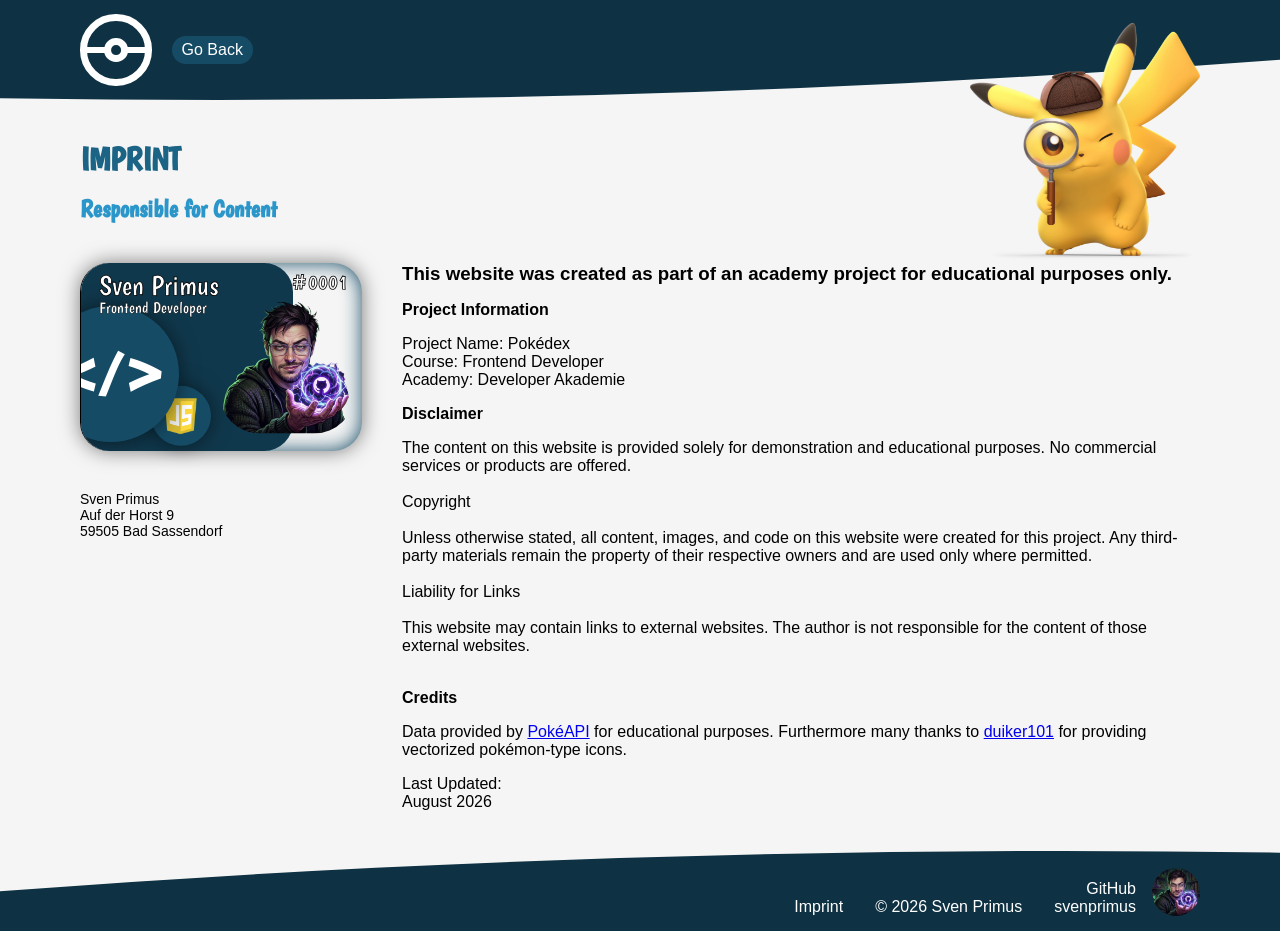
==== imprint.html @ 56b8d6ed "added imprint" ====
<!doctype html>
<html lang="en">
    <head>
        <meta charset="UTF-8" />
        <meta name="viewport" content="width=device-width, initial-scale=1.0" />
        <link rel="icon" type="image/x-icon" href="./assets/icons/poke-ball.svg" />
        <title>Pokédex</title>
        <link rel="stylesheet" href="./styles/standard.css" />
        <link rel="stylesheet" href="./styles/fonts.css" />
        <link rel="stylesheet" href="./styles/variables.css" />
        <link rel="stylesheet" href="./styles/keyframes.css" />
        <link rel="stylesheet" href="./styles/pokemon-type-specific.css" />
        <link rel="stylesheet" href="./styles/card.css" />
        <link rel="stylesheet" href="./styles/dialog.css" />
        <link rel="stylesheet" href="./styles/spinner.css" />
        <link rel="stylesheet" href="./styles/shell.css" />
        <link rel="stylesheet" href="./styles/imprint.css" />
        <link rel="stylesheet" href="./style.css" />
    </head>
    <body class="body-imprint">
        <header class="header-main content-limit-1440p">
            <nav>
                <a href="./index.html#page-top" aria-label="go to top of page">
                    <div class="spinner-outside">
                        <div class="spinner-inside"></div>
                        <div class="line-inside-left"></div>
                        <div class="line-inside-right"></div>
                    </div>
                </a>
                <div class="search-field">
                    <a href="./index.html">Go Back</a>
                </div>
            </nav>
            <div class="header-wave"></div>
        </header>

        <main class="content-limit-1280p">
            <header class="imprint-headline">
                <h1>IMPRINT</h1>
                <h2>Responsible for Content</h2>
            </header>
            <section class="imprint-content">
                <div>
                    <article class="imprint-card-wrapper imprint-card-shadow">
                        <div>
                            <header class="imprint-card-header">
                                <div>
                                    <h2>Sven Primus</h2>
                                    <h3 class="profile-subtitle">Frontend Developer</h3>
                                </div>
                                <p>#0001</p>
                            </header>
                            <div class="pokemon-bg-wrapper pokemon-bg-small imprint-shadow-shell">
                                <section class="pokemon-bg-card pokemon-bg-small bg-card-shell">
                                    <div class="pokemon-bg-type bg-type-small bg-shell">
                                        <h2 class="imprint-type">&lt;/&gt</h2>
                                    </div>
                                    <img
                                        class="imprint-image"
                                        src="./assets/img/profile.png"
                                        alt="image of a the creator"
                                    />
                                </section>
                            </div>
                        </div>
                        <div class="card-small-subtype-wrapper">
                            <div class="imprint-bg-subtype bg-shell">
                                <img src="./assets/img/javascript-logo.png" alt="javascript symbol" />
                            </div>
                        </div>
                    </article>
                    <p class="imprint-direction">
                        Sven Primus<br />
                        Auf der Horst 9 <br />
                        59505 Bad Sassendorf
                    </p>
                </div>
                <div class="imprint-disclaimer">
                    <img
                        class="imprint-pokemon-logo"
                        src="./assets/img/detective-pikachu.png"
                        alt="detective-pikachu"
                    />
                    <h3>This website was created as part of an academy project for educational purposes only.</h3>
                    <h4>Project Information</h4>
                    <p>Project Name: Pokédex<br />Course: Frontend Developer<br />Academy: Developer Akademie</p>
                    <h4>Disclaimer</h4>
                    <p>
                        The content on this website is provided solely for demonstration and educational purposes. No
                        commercial services or products are offered.<br /><br />
                        Copyright<br /><br />

                        Unless otherwise stated, all content, images, and code on this website were created for this
                        project. Any third-party materials remain the property of their respective owners and are used
                        only where permitted.<br /><br />

                        Liability for Links<br /><br />

                        This website may contain links to external websites. The author is not responsible for the
                        content of those external websites.<br /><br />
                    </p>
                    <h4>Credits</h4>

                    <p>
                        Data provided by <a href="https://pokeapi.co/" target="_blank">PokéAPI</a> for educational
                        purposes. Furthermore many thanks to
                        <a href="https://github.com/duiker101/pokemon-type-svg-icons" target="_blank">duiker101</a> for
                        providing vectorized pokémon-type icons.
                    </p>
                    <p>
                        Last Updated:<br />
                        August 2026
                    </p>
                </div>
            </section>
        </main>

        <footer class="content-limit-1440p">
            <div class="footer-content">
                <a href="./imprint.html">Imprint</a>
                <p>© 2026 Sven Primus</p>
                <a href="https://github.com/svenprimus" target="_blank">
                    <p>GitHub<br />svenprimus</p>
                    <img src="./assets/img/impressum.jpg" alt="profil-picture of website developer" />
                </a>
            </div>
            <div class="footer-wave"></div>
        </footer>
    </body>
</html>
---- styles/standard.css ----
* {
    margin: 0;
    padding: 0;
    box-sizing: border-box;
    scroll-behavior: smooth;
    text-decoration: none;
}

button {
    cursor: pointer;
    display: flex;
    justify-content: center;
    align-items: center;
    background-color: #00000000;
    border: none;
    text-decoration: none;
}

button:active {
    filter: brightness(0.5);
}

html {
    font-size: 16px;
    font-family: Arial, Helvetica, sans-serif;
}

.d-none {
    display: none !important;
}

::-webkit-scrollbar {
    width: 5px;
}

::-webkit-scrollbar-thumb {
    background: lightslategray;
    border-radius: 10px;
}

::-webkit-scrollbar-thumb:hover {
    background: lightgray;
}
---- styles/fonts.css ----
/* boogaloo-regular - latin */
@font-face {
    font-display: swap; /* Check https://developer.mozilla.org/en-US/docs/Web/CSS/@font-face/font-display for other options. */
    font-family: 'Boogaloo';
    font-style: normal;
    font-weight: 400;
    src: url('../assets/fonts/boogaloo-v25-latin-regular.woff2') format('woff2'); /* Chrome 36+, Opera 23+, Firefox 39+, Safari 12+, iOS 10+ */
}
---- styles/variables.css ----
:root {
    --color-bg-shell: #0e3243;
    --color-bg-shell-accent: #154b65;
    --color-accent: #b76fc4;
    --color-font-shell: white;

    --height-header: 100px;
    --padding-block-content: 40px;

    --spinner-size: clamp(46px, calc((100svw - 400px) * 29 / 1000) + 46px, 75px);
    --spinner-line: clamp(4px, calc((100svw - 400px) * 4 / 1000) + 4px, 8px);
    --spinner-color: white;

    --pokemon-card-wrapper-width: clamp(150px, calc((100svw - 400px) * 150 / 1000) + 150px, 300px);
    --pokemon-card-wrapper-height: clamp(100px, calc((100svw - 400px) * 100 / 1000) + 100px, 200px);

    --pokemon-card-width: calc(0.75 * var(--pokemon-card-wrapper-width));
    --pokemon-card-height: var(--pokemon-card-wrapper-height);
    --pokemon-card-border-radius: clamp(20px, calc((100svw - 400px) * 10 / 1000) + 20px, 30px);
    --pokemon-card-pokemon-size: calc(0.8 * var(--pokemon-card-wrapper-height));
    --pokemon-card-type-size: var(--pokemon-card-pokemon-size);
    --pokemon-card-gap: 20px;
    --pokemon-card-name-size: clamp(16px, calc((100svw - 400px) * 12 / 800) + 16px, 28px);
    --pokemon-card-num-size: clamp(14px, calc((100svw - 400px) * 6 / 800) + 14px, 20px);

    --dialog-border-left: 1px solid black;
    --dialog-color-bg: white;
    --dialog-wrapper-width: min(80svw, 500px);
    --dialog-wrapper-height: min(40svw, 350px);
    --dialog-width: calc(0.75 * var(--dialog-wrapper-width));
    --dialog-height: var(--dialog-wrapper-height);
    --dialog-max-height: 90svh;
    --dialog-header-height: 30px;
    --dialog-pokemon-size: calc(1 * var(--dialog-wrapper-height));
    --dialog-pokemon-max-size: calc(0.8 * var(--dialog-wrapper-height));
    --dialog-type-size: calc(0.8 * var(--dialog-pokemon-size));
    --dialog-subtype-size: calc(0.3 * var(--dialog-pokemon-size));
    --dialog-like-wrapper-height: 38px;
    --dialog-like-size: clamp(24px, calc((100svw - 400px) * 14 / 800) + 24px, 38px);
    --dialog-name-size: clamp(16px, calc((100svw - 400px) * 16 / 800) + 16px, 32px);
    --dialog-num-size: clamp(14px, calc((100svw - 400px) * 10 / 800) + 14px, 24px);
    --dialog-label-size: clamp(16px, calc((100svw - 400px) * 8 / 600) + 16px, 24px);
    --dialog-evolution-height: 100px;
    --dialog-slider-height: 150px;
    --dialog-nav-height: 48px;
    --number-dialog-tabs: 3;

    --color-type-water: #4d90d6;
    --particle-water-color: #f1f1f180;
    --particle-water-base-size: 75px;

    --color-type-fire: #fe9c55;
    --particle-fire-color: #ffc857;
    --particle-fire-base-size: 10px;

    --color-type-poison: #ab6ac8;
    --particle-poison-color: white;
    --particle-poison-base-size: 20px;

    --color-type-ice: #74cec0;
    --particle-ice-color: rgba(255, 255, 255, 0.2);
    --particle-ice-base-size: 30px;

    --color-type-flying: #8fa8dd;
    --particle-flying-color: white;
    --particle-flying-base-size: 150px;

    --color-type-grass: #63bb5b;
    --particle-grass-color: #00000000;
    --particle-grass-base-size: 50px;

    --color-type-rock: #c7b78b;
    --particle-rock-color: #00000000;
    --particle-rock-base-size: 50px;

    --color-type-bug: #90c12c;
    --particle-bug-color: #00000000;
    --particle-bug-base-size: 50px;

    --color-type-dark: #5a5366;
    --particle-dark-color: white;
    --particle-dark-base-size: 5px;

    --color-type-fairy: #ec8fe6;
    --particle-fairy-color: white;
    --particle-fairy-base-size: 30px;

    --color-type-electric: #f3d23b;
    --particle-electric-color: white;
    --particle-electric-base-size: 5px;

    --color-type-ghost: #5269ac;
    --particle-ghost-color: white;
    --particle-ghost-base-size: 5px;

    --color-type-fighting: #ce4069;
    --particle-fighting-color: white;
    --particle-fighting-base-size: 5px;

    --color-type-psychic: #f97176;
    --particle-psychic-color: #f85ef2;
    --particle-psychic-base-size: 1px;

    --color-type-steel: #5a8ea1;
    --particle-steel-color: #5a8ea1;
    --particle-steel-base-size: clamp(2px, calc((100svw - 400px) * 3 / 800 + 2px), 5px);

    --color-type-dragon: #0a6dc4;
    --particle-dragon-color: #b9b679;
    --particle-dragon-base-size: 0px;

    --color-type-ground: #d97746;
    --particle-ground-color: gray;
    --particle-ground-base-size: 100px;

    --color-type-normal: #9099a1;
    --particle-normal-color: gray;
    --particle-normal-base-size: 10px;
}
---- styles/keyframes.css ----
@keyframes rise {
    0% {
        top: calc(var(--dialog-wrapper-height) + 100px);
        transform: translateX(0);
    }
    50% {
        transform: translateX(calc(0.4 * var(--dialog-wrapper-width)))
            translateY(calc(-0.66 * var(--dialog-wrapper-height)));
    }
    100% {
        top: -100px;
        transform: translateX(calc(0.5 * var(--dialog-wrapper-width)));
    }
}

@keyframes fall {
    0% {
        top: -100px;
        transform: translateX(0);
    }
    50% {
        transform: translateX(100px) translateY(calc(0.66 * var(--dialog-wrapper-height)));
    }
    100% {
        top: calc(var(--dialog-wrapper-height) + 100px);
        transform: translateX(-200px);
    }
}

@keyframes fall_linear {
    0% {
        top: -100px;
    }
    100% {
        top: calc(var(--dialog-wrapper-height) + 100px);
    }
}

@keyframes sideways {
    0% {
        left: -100px;
    }
    100% {
        left: calc(var(--dialog-wrapper-width) + 100px);
    }
}

@keyframes sideways_grass {
    0% {
        left: -100px;
    }
    100% {
        left: calc(var(--dialog-wrapper-width) + 100px);
        transform: rotateY(180deg);
    }
}

@keyframes rotate_steel {
    0% {
        transform: translateY(-50%) scale(1.2) rotate(0deg);
    }
    50% {
        transform: translateY(-50%) scale(1.2) rotate(-100deg);
    }
    100% {
        transform: translateY(-50%) scale(1.2) rotate(-360deg);
    }
}

@keyframes rotate_normal {
    0% {
        transform: translateY(-50%) rotate(0deg);
    }
    50% {
        transform: translateY(-50%) rotate(-100deg);
    }
    100% {
        transform: translateY(-50%) rotate(-360deg);
    }
}

@keyframes aura {
    0% {
        transform: translateY(-50%) scale(1.25);
    }
    25% {
        transform: translateY(-50%) scale(1.5);
    }
    50% {
        transform: translateY(-50%) scale(1.25);
    }
    75% {
        transform: translateY(-50%) scale(1.5);
    }
    100% {
        transform: translateY(-50%) scale(1.25);
    }
}

@keyframes flash {
    0% {
        opacity: 0;
    }

    20% {
        opacity: 0;
    }
    25% {
        opacity: 1;
    }
    30% {
        opacity: 0;
    }

    40% {
        opacity: 0;
    }
    41% {
        opacity: 1;
    }
    42% {
        opacity: 0;
    }

    100% {
        opacity: 0;
    }
}

@keyframes blink {
    0% {
        opacity: 0;
        transform: scaleY(0);
    }
    20% {
        opacity: 0;
        transform: scaleY(0);
    }
    25% {
        opacity: 0.5;
        transform: scaleY(1);
    }
    30% {
        opacity: 0;
        transform: scaleY(0);
    }

    40% {
        opacity: 0;
        transform: scaleY(0);
    }
    45% {
        opacity: 1;
        transform: scaleY(1);
    }
    50% {
        opacity: 0;
        transform: scaleY(0);
    }
    100% {
        opacity: 0;
        transform: scaleY(0);
    }
}

@keyframes evil_dragon {
    0% {
        background-image: url('../assets/effects/dragon-eye-evil.svg');
    }
    20% {
        background-image: url('../assets/effects/dragon-eye-evil.svg');
    }
    25% {
        background-image: url('../assets/effects/dragon-eye-red.svg');
    }
    30% {
        background-image: url('../assets/effects/dragon-eye-evil.svg');
    }

    40% {
        background-image: url('../assets/effects/dragon-eye-evil.svg');
    }
    45% {
        background-image: url('../assets/effects/dragon-eye-red.svg');
    }
    50% {
        background-image: url('../assets/effects/dragon-eye-evil.svg');
    }
    100% {
        background-image: url('../assets/effects/dragon-eye-evil.svg');
    }
}

@keyframes sparkling {
    0% {
        opacity: 0.75;
        transform: translateX(50px) translateY(20px);
    }
    20% {
        opacity: 0.75;
        box-shadow: 0 0 15px 0 white;
    }
    25% {
        opacity: 1;
        box-shadow: 0 0 15px 5px white;
    }
    30% {
        opacity: 0.75;
        box-shadow: 0 0 15px 0 white;
    }
    42% {
        opacity: 0.75;
        box-shadow: 0 0 15px 0 white;
    }
    45% {
        opacity: 1;
        box-shadow: 0 0 15px 5px white;
    }
    48% {
        opacity: 0.75;
        box-shadow: 0 0 15px 0 white;
    }
    72% {
        opacity: 0.75;
        box-shadow: 0 0 15px 0 white;
    }
    75% {
        opacity: 1;
        box-shadow: 0 0 15px 5px white;
    }
    78% {
        opacity: 0.75;
        box-shadow: 0 0 15px 0 white;
    }
    100% {
        opacity: 0.75;
        transform: translateX(50px) translateY(20px);
    }
}

@keyframes sparkling_fairy {
    0% {
        opacity: 0.75;
        transform: translateX(10%) scale(0.5);
    }
    20% {
        opacity: 0;
        transform: translateX(20%) scale(1);
    }
    25% {
        opacity: 1;
    }
    30% {
        opacity: 0.75;
    }
    42% {
        opacity: 0.75;
    }
    45% {
        opacity: 1;
    }
    48% {
        opacity: 0.75;
    }
    72% {
        opacity: 0.75;
    }
    75% {
        opacity: 1;
    }
    78% {
        opacity: 0.75;
    }
    100% {
        opacity: 0.75;
    }
}

@keyframes border-spin-enabled {
    0% {
        border-image: linear-gradient(to bottom, var(--color-accent), #00000000) 1;
    }
    25% {
        border-image: linear-gradient(to left, var(--color-accent), #00000000) 1;
    }
    50% {
        border-image: linear-gradient(to top, var(--color-accent), #00000000) 1;
        box-shadow: inset 0 0 40px 0 var(--color-accent);
    }
    75% {
        border-image: linear-gradient(to right, var(--color-accent), #00000000) 1;
    }
    100% {
        border-image: linear-gradient(to bottom, var(--color-accent), #00000000) 1;
    }
}

@keyframes border-spin-finishing {
    0% {
        box-shadow: inset 0 0 0 0 var(--color-accent);
    }
    50% {
        border-image: linear-gradient(to top, var(--color-accent), #00000000) 1;
        box-shadow: inset 0 0 200px 0 var(--color-accent);
    }
    100% {
        box-shadow: inset 0 0 0 0 var(--color-accent);
        border-width: 0;
    }
}

@keyframes hopp {
    0% {
        transform: translateY(0);
    }
    10% {
        transform: translateY(-10px);
    }
    20% {
        transform: translateY(0);
    }
    100% {
        transform: translateY(0);
    }
}

@keyframes aura_psychic {
    0% {
        filter: drop-shadow(0 0 2px var(--particle-psychic-color));
    }
    25% {
        filter: drop-shadow(0 0 10px var(--particle-psychic-color));
    }
    50% {
        filter: drop-shadow(0 0 2px var(--particle-psychic-color));
    }
    75% {
        filter: drop-shadow(0 0 10px var(--particle-psychic-color));
    }
    100% {
        filter: drop-shadow(0 0 2px var(--particle-psychic-color));
    }
}

@keyframes aura_dragon {
    0% {
        filter: drop-shadow(0 0 2px var(--particle-dragon-color));
    }
    25% {
        filter: drop-shadow(0 0 10px var(--particle-dragon-color));
    }
    50% {
        filter: drop-shadow(0 0 2px var(--particle-dragon-color));
    }
    75% {
        filter: drop-shadow(0 0 10px var(--particle-dragon-color));
    }
    100% {
        filter: drop-shadow(0 0 2px var(--particle-dragon-color));
    }
}

@keyframes aura_fighting {
    0% {
        filter: drop-shadow(0 0 2px var(--particle-fighting-color));
    }
    25% {
        filter: drop-shadow(0 0 10px var(--particle-fighting-color));
    }
    50% {
        filter: drop-shadow(0 0 2px var(--particle-fighting-color));
    }
    75% {
        filter: drop-shadow(0 0 10px var(--particle-fighting-color));
    }
    100% {
        filter: drop-shadow(0 0 2px var(--particle-fighting-color));
    }
}

@keyframes shimmer {
    0% {
        mask-position: right;
    }
    100% {
        mask-position: left;
    }
}

@keyframes dropshimmer {
    0% {
    }
    65% {
        transform: scale(1.2) translateY(-5px);
        filter: brightness(1.1);
        mask-position: right;
    }
    70% {
        transform: scale(1) translateY(0);
        filter: brightness(1);
    }
    100% {
        mask-position: left;
    }
}

@keyframes pika-run {
    0% {
        left: calc(50% + 120px);
        opacity: 0;
    }
    25% {
        opacity: 1;
    }
    90% {
        opacity: 1;
    }
    100% {
        left: 100%;
        opacity: 0;
    }
}
---- styles/pokemon-type-specific.css ----
/* #region water */
.bg-water {
    background: var(--color-type-water);
}

.bg-card-water {
    background: color-mix(in srgb, var(--color-type-water) 75%, black);
}

.particle-water {
    width: var(--particle-water-base-size);
    height: var(--particle-water-base-size);
    background: var(--particle-water-color);
}

.particle-shadow-water {
    box-shadow: inset 0 0 10px white;
    border: 2px solid white;
}

.overlay-water {
    display: none;
}

.overlay-animation-water {
    animation: none;
}

.particle-animation-water {
    animation: rise 10s infinite ease-in;
}

.pokemon-bg-wrapper-shadow-water {
    box-shadow: inset 0 0 20px 0px var(--color-type-water);
}

.img-aura-water {
}
/* #endregion water */

/* #region fire */
.bg-fire {
    background: var(--color-type-fire);
}

.bg-card-fire {
    background: color-mix(in srgb, var(--color-type-fire) 75%, black);
}

.particle-fire {
    width: var(--particle-fire-base-size);
    height: var(--particle-fire-base-size);
    background: var(--particle-fire-color);
}

.particle-shadow-fire {
    box-shadow: 0 0 10px 5px #ffc857;
}

.overlay-fire {
    display: none;
}

.particle-animation-fire {
    animation: rise 10s infinite ease-in;
}

.overlay-animation-fire {
    animation: none;
}

.pokemon-bg-wrapper-shadow-fire {
    box-shadow: inset 0 0 20px 0px var(--color-type-fire);
}

.img-aura-fire {
}
/* #endregion fire */

/* #region poison */
.bg-poison {
    background: var(--color-type-poison);
}

.bg-card-poison {
    background: color-mix(in srgb, var(--color-type-poison) 75%, black);
}

.particle-poison {
    width: var(--particle-poison-base-size);
    height: var(--particle-poison-base-size);
    background: var(--particle-poison-color);
}

.particle-shadow-poison {
    box-shadow: inset 0 0 10px #ab6ac8;
    border: 2px solid #ab6ac8;
}

.overlay-poison {
    display: none;
}

.particle-animation-poison {
    animation: rise 10s infinite ease-in;
}

.overlay-animation-poison {
    animation: none;
}

.pokemon-bg-wrapper-shadow-poison {
    box-shadow: inset 0 0 20px 0px var(--color-type-poison);
}

.img-aura-poison {
}
/* #endregion poison */

/* #region ice */
.bg-ice {
    background: var(--color-type-ice);
}

.bg-card-ice {
    background: color-mix(in srgb, var(--color-type-ice) 75%, black);
}

.particle-ice {
    width: var(--particle-ice-base-size);
    height: var(--particle-ice-base-size);
    background: var(--particle-ice-color);
    background-image: url('../assets/icons/types/ice.svg');
    background-size: cover;
}

.particle-shadow-ice {
    box-shadow: 0 0 10px 10px var(--particle-ice-color);
}

.overlay-ice {
    display: none;
}

.particle-animation-ice {
    animation: fall 10s infinite ease-in;
}

.overlay-animation-ice {
    animation: none;
}

.pokemon-bg-wrapper-shadow-ice {
    box-shadow: inset 0 0 20px 0px var(--color-type-ice);
}

.img-aura-ice {
}
/* #endregion ice */

/* #region flying */
.bg-flying {
    background: var(--color-type-flying);
}

.bg-card-flying {
    background: color-mix(in srgb, var(--color-type-flying) 75%, black);
}

.particle-flying {
    width: var(--particle-flying-base-size);
    height: 4px;
    background: var(--particle-flying-color);
}

.particle-shadow-flying {
}

.overlay-flying {
    display: none;
}

.particle-animation-flying {
    animation: sideways 10s infinite ease-out;
}

.overlay-animation-flying {
    animation: none;
}

.pokemon-bg-wrapper-shadow-flying {
    box-shadow: inset 0 0 20px 0px var(--color-type-flying);
}

.img-aura-flying {
}
/* #endregion flying */

/* #region ground */
.bg-ground {
    background: var(--color-type-ground);
}

.bg-card-ground {
    background: color-mix(in srgb, var(--color-type-ground) 75%, black);
}

.particle-ground {
    height: var(--particle-ground-base-size);
    width: 4px;
    background: var(--particle-ground-color);
    opacity: 0.5;
}

.particle-shadow-ground {
}

.overlay-ground {
    display: none;
}

.particle-animation-ground {
    animation: fall_linear 10s infinite ease-in;
}

.overlay-animation-ground {
    animation: none;
}

.pokemon-bg-wrapper-shadow-ground {
    box-shadow: inset 0 0 20px 0px var(--color-type-ground);
}

.img-aura-ground {
}
/* #endregion ground */

/* #region grass */
.bg-grass {
    background: var(--color-type-grass);
}

.bg-card-grass {
    background: color-mix(in srgb, var(--color-type-grass) 75%, black);
}

.particle-grass {
    width: var(--particle-grass-base-size);
    height: var(--particle-grass-base-size);
    background: var(--particle-grass-color);
    background-image: url('../assets/icons/types/grass-filled.svg');
    background-size: contain;
    background-repeat: no-repeat;
    border-radius: 0% !important;
}

.particle-shadow-grass {
}

.overlay-grass {
    display: none;
}

.particle-animation-grass {
    animation: sideways_grass 10s infinite ease-out;
}

.overlay-animation-grass {
    animation: none;
}

.pokemon-bg-wrapper-shadow-grass {
    box-shadow: inset 0 0 20px 0px var(--color-type-grass);
}

.img-aura-grass {
}
/* #endregion grass */

/* #region rock */
.bg-rock {
    background: var(--color-type-rock);
}

.bg-card-rock {
    background: color-mix(in srgb, var(--color-type-rock) 75%, black);
}

.particle-rock {
    width: var(--particle-rock-base-size);
    height: var(--particle-rock-base-size);
    background: var(--particle-rock-color);
    background-image: url('../assets/icons/types/rock-filled.svg');
    background-size: contain;
    background-repeat: no-repeat;
    border-radius: 0% !important;
}

.particle-shadow-rock {
}

.overlay-rock {
    display: none;
}

.particle-animation-rock {
    animation: sideways 10s infinite ease-out;
}

.overlay-animation-rock {
    animation: none;
}

.pokemon-bg-wrapper-shadow-rock {
    box-shadow: inset 0 0 20px 0px var(--color-type-rock);
}

.img-aura-rock {
}
/* #endregion rock */

/* #region bug */
.bg-bug {
    background: var(--color-type-bug);
}

.bg-card-bug {
    background: color-mix(in srgb, var(--color-type-bug) 75%, black);
}

.particle-bug {
    width: var(--particle-bug-base-size);
    height: var(--particle-bug-base-size);
    background: var(--particle-bug-color);
    background-image: url('../assets/icons/types/bug-filled.svg');
    background-size: contain;
    background-repeat: no-repeat;
    border-radius: 0% !important;
    transform: rotate(90deg);
}

.particle-shadow-bug {
}

.overlay-bug {
    display: none;
}

.particle-animation-bug {
    animation: sideways 10s infinite ease-out;
}

.overlay-animation-bug {
    animation: none;
}

.pokemon-bg-wrapper-shadow-bug {
    box-shadow: inset 0 0 20px 0px var(--color-type-bug);
}

.img-aura-bug {
}
/* #endregion bug */

/* #region dark */
.bg-dark {
    background: var(--color-type-dark);
}

.bg-card-dark {
    background: color-mix(in srgb, var(--color-type-dark) 75%, black);
}

.particle-dark {
    width: var(--particle-dark-base-size);
    height: var(--particle-dark-base-size);
    background: var(--particle-dark-color);
}

.particle-shadow-dark {
    box-shadow: 0 0 15px 5px white;
}

.overlay-dark {
    display: none;
}

.particle-animation-dark {
    animation: sparkling 10s infinite ease-out;
}

.overlay-animation-dark {
    animation: none;
}

.pokemon-bg-wrapper-shadow-dark {
    box-shadow: inset 0 0 20px 0px var(--color-type-dark);
}

.img-aura-dark {
}
/* #endregion dark */

/* #region fairy */
.bg-fairy {
    background: var(--color-type-fairy);
}

.bg-card-fairy {
    background: color-mix(in srgb, var(--color-type-fairy) 75%, black);
}

.particle-fairy {
    width: var(--particle-fairy-base-size);
    height: var(--particle-fairy-base-size);
    background-image: url('../assets/icons/types/fairy.svg');
    background-size: contain;
    background-repeat: no-repeat;
    border-radius: 0% !important;
}

.particle-shadow-fairy {
}

.overlay-fairy {
    display: none;
}

.particle-animation-fairy {
    animation: sparkling_fairy 10s infinite ease-out;
}

.overlay-animation-fairy {
    animation: none;
}

.pokemon-bg-wrapper-shadow-fairy {
    box-shadow: inset 0 0 20px 0px var(--color-type-fairy);
}

.img-aura-fairy {
}
/* #endregion fairy */

/* #region electric */
.bg-electric {
    background: var(--color-type-electric);
}

.bg-card-electric {
    background: color-mix(in srgb, var(--color-type-electric) 75%, black);
}

.particle-electric {
    display: none;
}

.particle-shadow-electric {
    box-shadow: 0 0 15px 5px white;
}

.particle-animation-electric {
    animation: none;
}

.overlay-animation-electric {
    animation: flash 10s infinite ease-out;
}

.overlay-electric {
    position: absolute;
    background-image: url('../assets/effects/lightning.svg');
    background-size: cover;
}

.overlay-electric:nth-child(1) {
    left: 0;
    height: 80%;
    width: 50%;
    animation-duration: 8s;
}

.overlay-electric:nth-child(2) {
    left: 25%;
    height: 100%;
    width: 50%;
    animation-duration: 4s;
}

.overlay-electric:nth-child(3) {
    left: 80%;
    transform: rotateY(180deg);
    height: 90%;
    width: 50%;
    animation-duration: 5s;
}

.pokemon-bg-wrapper-shadow-electric {
    box-shadow: inset 0 0 20px 0px var(--color-type-electric);
}

.img-aura-electric {
}
/* #endregion electric */

/* #region ghost */
.bg-ghost {
    background: var(--color-type-ghost);
}

.bg-card-ghost {
    background: color-mix(in srgb, var(--color-type-ghost) 75%, black);
}

.particle-ghost {
    display: none;
}

.particle-shadow-ghost {
    box-shadow: 0 0 15px 5px white;
}

.particle-animation-ghost {
    animation: none;
}

.overlay-animation-ghost {
    animation: blink 10s infinite ease-out;
}

.overlay-ghost {
    position: absolute;
    background-image: url('../assets/effects/evil-eyes.svg');
    background-size: contain;
    background-repeat: no-repeat;
}

.overlay-ghost:nth-child(1) {
    left: 5%;
    top: 0;
    height: 30%;
    width: 30%;
    animation-duration: 8s;
}

.overlay-ghost:nth-child(2) {
    left: 35%;
    top: 70%;
    height: 30%;
    width: 30%;
    animation-duration: 4s;
}

.overlay-ghost:nth-child(3) {
    left: 50%;
    top: -5%;
    height: 30%;
    width: 30%;
    animation-duration: 5s;
}

.pokemon-bg-wrapper-shadow-ghost {
    box-shadow: inset 0 0 20px 0px var(--color-type-ghost);
}

.img-aura-ghost {
}
/* #endregion ghost */

/* #region fighting */
.bg-fighting {
    background: var(--color-type-fighting);
}

.bg-card-fighting {
    background: color-mix(in srgb, var(--color-type-fighting) 75%, black);
}

.particle-fighting {
    display: none;
}

.particle-shadow-fighting {
    box-shadow: 0 0 15px 5px white;
}

.particle-animation-fighting {
    animation: none;
}

.overlay-animation-fighting {
    animation: flash 10s infinite ease-out;
}

.overlay-fighting {
    position: absolute;
    background-image: url('../assets/icons/types/fighting.svg');
    background-size: contain;
    background-repeat: no-repeat;
}

.overlay-fighting:nth-child(1) {
    left: 5%;
    top: 0;
    height: 20%;
    width: 20%;
    animation-duration: 8s;
}

.overlay-fighting:nth-child(2) {
    left: 35%;
    top: 70%;
    height: 20%;
    width: 20%;
    animation-duration: 4s;
}

.overlay-fighting:nth-child(3) {
    left: 50%;
    top: -5%;
    height: 20%;
    width: 20%;
    animation-duration: 5s;
}

.pokemon-bg-wrapper-shadow-fighting {
    box-shadow: inset 0 0 20px 0px var(--color-type-fighting);
}

.img-aura-fighting {
    animation: aura_fighting 10s infinite ease-out;
}
/* #endregion fighting */

/* #region psychic */
.bg-psychic {
    background: var(--color-type-psychic);
}

.bg-card-psychic {
    background: color-mix(in srgb, var(--color-type-psychic) 75%, black);
}

.particle-psychic {
    display: none;
}

.particle-shadow-psychic {
    box-shadow: 0 0 15px 5px white;
}

.particle-animation-psychic {
    animation: none;
}

.overlay-animation-psychic {
    animation: aura 10s infinite ease-out;
}

.overlay-psychic {
    position: absolute;
    border: var(--particle-psychic-base-size) solid var(--particle-psychic-color);
    box-shadow: 0 0 30px 0 var(--particle-psychic-color);
    border-radius: 50%;
}

.overlay-psychic:nth-child(1) {
    height: var(--dialog-pokemon-max-size);
    width: var(--dialog-pokemon-max-size);
    right: -20%;
    top: 50%;
    transform: translateY(-50%) scale(1.25);
    animation-duration: 8s;
}

.overlay-psychic:nth-child(2),
.overlay-psychic:nth-child(3) {
    display: none;
}

.pokemon-bg-wrapper-shadow-psychic {
    box-shadow: inset 0 0 20px 0px var(--color-type-psychic);
}

.img-aura-psychic {
    animation: aura_psychic 10s infinite ease-out;
}
/* #endregion psychic */

/* #region steel */
.bg-steel {
    background: var(--color-type-steel);
}

.bg-card-steel {
    background: color-mix(in srgb, var(--color-type-steel) 75%, black);
}

.particle-steel {
    display: none;
}

.particle-shadow-steel {
    box-shadow: 0 0 15px 5px white;
}

.particle-animation-steel {
    animation: none;
}

.overlay-animation-steel {
    animation: rotate_steel 10s infinite ease-out;
}

.overlay-steel {
    position: absolute;
    border: var(--particle-steel-base-size) dashed var(--particle-steel-color);
    box-shadow: 0 0 30px 0 var(--particle-steel-color);
    border-radius: 50%;
}

.overlay-steel:nth-child(1) {
    height: var(--dialog-pokemon-max-size);
    width: var(--dialog-pokemon-max-size);
    right: -20%;
    top: 50%;
    transform: translateY(-50%) scale(1.25);
    animation-duration: 8s;
}

.overlay-steel:nth-child(2),
.overlay-steel:nth-child(3) {
    display: none;
}

.pokemon-bg-wrapper-shadow-steel {
    box-shadow: inset 0 0 20px 0px var(--color-type-steel);
}

.img-aura-steel {
}
/* #endregion steel */

/* #region dragon */
.bg-dragon {
    background: var(--color-type-dragon);
}

.bg-card-dragon {
    background: color-mix(in srgb, var(--color-type-dragon) 75%, black);
}

.particle-dragon {
    display: none;
}

.particle-shadow-dragon {
    box-shadow: 0 0 15px 5px white;
}

.particle-animation-dragon {
    animation: none;
}

.overlay-animation-dragon {
    animation: evil_dragon 10s infinite ease-out;
}

.overlay-dragon {
    position: absolute;

    border-radius: 50%;
}

.overlay-dragon:nth-child(1) {
    height: calc(var(--dialog-pokemon-max-size) - 0.3 * var(--dialog-pokemon-max-size));
    width: calc(var(--dialog-pokemon-max-size) - 0.3 * var(--dialog-pokemon-max-size));
    left: calc(-0.25 * var(--dialog-pokemon-max-size) + 0.15 * var(--dialog-pokemon-max-size));
    padding: calc(0.15 * var(--dialog-pokemon-max-size));
    top: 50%;
    transform: translateY(-50%);
    background-image: url('../assets/effects/dragon-eye-evil.svg');
    background-size: contain;
    background-repeat: no-repeat;
    animation-duration: 8s;
}

.overlay-dragon:nth-child(2) {
    border: var(--particle-dragon-base-size) solid var(--particle-dragon-color);
    box-shadow: 0 0 30px 0 var(--particle-dragon-color);
    border-radius: 50%;
    height: var(--dialog-pokemon-max-size);
    width: var(--dialog-pokemon-max-size);
    right: -20%;
    top: 50%;
    transform: translateY(-50%) scale(1.25);
    animation-duration: 8s;

    animation: aura 10s infinite ease-out;
}
.overlay-dragon:nth-child(3) {
    display: none;
}

.pokemon-bg-wrapper-shadow-dragon {
    box-shadow: inset 0 0 20px 0px var(--color-type-dragon);
}

.img-aura-dragon {
    animation: aura_dragon 10s infinite ease-out;
}
/* #endregion dragon */

/* #region normal */
.bg-normal {
    background: var(--color-type-normal);
}

.bg-card-normal {
    background: color-mix(in srgb, var(--color-type-normal) 75%, black);
}

.particle-normal {
    display: none;
}

.particle-shadow-normal {
    box-shadow: 0 0 15px 5px white;
}

.particle-animation-normal {
    animation: none;
}

.overlay-animation-normal {
    animation: rotate_normal 10s infinite ease-out;
}

.overlay-normal {
    position: absolute;

    border-radius: 50%;
}

.overlay-normal:nth-child(1) {
    height: calc(var(--dialog-pokemon-max-size) - 0.3 * var(--dialog-pokemon-max-size));
    width: calc(var(--dialog-pokemon-max-size) - 0.3 * var(--dialog-pokemon-max-size));
    left: calc(-0.25 * var(--dialog-pokemon-max-size) + 0.15 * var(--dialog-pokemon-max-size));
    padding: calc(0.15 * var(--dialog-pokemon-max-size));
    top: 50%;
    transform: translateY(-50%);
    background-image: url('../assets/icons/types/normal.svg');
    background-size: contain;
    background-repeat: no-repeat;
    border-left: var(--particle-normal-base-size) solid var(--particle-normal-color);
    box-shadow: 50px 0 40px var(--particle-normal-color);
    border-radius: 50%;
    animation-duration: 8s;
}

.overlay-normal:nth-child(2),
.overlay-normal:nth-child(3) {
    display: none;
}

.pokemon-bg-wrapper-shadow-normal {
    box-shadow: inset 0 0 20px 0px var(--color-type-normal);
}

.img-aura-normal {
}
/* #endregion normal */
---- styles/card.css ----
.small-card-wrapper {
    position: relative;
    width: var(--pokemon-card-wrapper-width);
    transition:
        transform 250ms ease,
        box-shadow 250ms ease,
        filter 250ms ease;
}

.small-card-wrapper:hover {
    box-shadow: 0 20px 25px rgba(0, 0, 0, 0.3);
    transform: scale(1.05) translateY(-5px);
    filter: brightness(1.1);
    z-index: 5;
}

.small-card-header {
    position: absolute;
    display: flex;
    width: 100%;
    align-items: center;
    justify-content: space-between;
    top: 0;
    z-index: 5;

    padding: calc(0.3 * var(--pokemon-card-border-radius)) calc(0.5 * var(--pokemon-card-border-radius)) 0
        var(--pokemon-card-border-radius);

    font-family: 'Boogaloo';
    color: white;
    -webkit-text-stroke: 0.8px black;

    h2,
    p {
        font-weight: normal;
        line-height: 100%;
    }

    h2 {
        font-size: var(--pokemon-card-name-size);
    }

    p {
        font-size: var(--pokemon-card-num-size);
    }
}

.pokemon-dialog-bg-type,
.pokemon-bg-type {
    position: absolute;
    height: var(--pokemon-card-type-size);
    width: var(--pokemon-card-type-size);
    left: calc(-0.25 * var(--pokemon-card-type-size));
    border-radius: 50%;
    padding: calc(0.15 * var(--pokemon-card-type-size));
    box-shadow: 0 0 20px 0 rgba(0, 0, 0, 0.5);
    background-size: cover;

    img {
        height: 100%;
        width: 100%;
    }
    z-index: 2;
}

.pokemon-dialog-bg-type {
    height: var(--dialog-type-size);
    width: var(--dialog-type-size);
    left: calc(-0.25 * var(--dialog-type-size));
    border-radius: 50%;
    padding: calc(0.15 * var(--dialog-type-size));
}

.bg-type-small {
    bottom: 5%;
    height: calc(0.9 * var(--pokemon-card-pokemon-size));
    width: calc(0.9 * var(--pokemon-card-pokemon-size));
}

.pokemon-dialog-bg-pokemon,
.pokemon-bg-pokemon {
    position: absolute;
    height: var(--pokemon-card-pokemon-size);
    width: var(--pokemon-card-pokemon-size);
    right: -20%;
    z-index: 3;
}

.pokemon-dialog-bg-pokemon {
    height: var(--dialog-pokemon-size);
    width: var(--dialog-pokemon-size);
    max-height: var(--dialog-pokemon-max-size);
    max-width: var(--dialog-pokemon-max-size);
}

.pokemon-dialog-bg-wrapper,
.pokemon-bg-wrapper {
    width: var(--pokemon-card-wrapper-width);
    min-width: var(--pokemon-card-wrapper-width);
    min-height: var(--pokemon-card-wrapper-height);
    overflow: hidden;
    border-top-left-radius: var(--pokemon-card-border-radius);
    border-top-right-radius: var(--pokemon-card-border-radius);
    border-left: var(--dialog-border-left);
}

.pokemon-dialog-bg-wrapper {
    width: var(--dialog-wrapper-width);
    height: var(--dialog-wrapper-height);
}

.pokemon-dialog-bg-card,
.pokemon-bg-card {
    width: var(--pokemon-card-width);
    height: var(--pokemon-card-height);
    position: relative;
    display: flex;
    align-items: center;
    justify-content: flex-end;
    border-top-left-radius: var(--pokemon-card-border-radius);
    border-top-right-radius: var(--pokemon-card-border-radius);
}

.pokemon-dialog-bg-card {
    width: var(--dialog-width);
    height: var(--dialog-height);
}

.pokemon-bg-small {
    border-bottom-left-radius: var(--pokemon-card-border-radius);
    border-bottom-right-radius: var(--pokemon-card-border-radius);
    bottom: 5%;
}

.card-small-subtype-wrapper {
    position: relative;
    height: 0;
    width: var(--pokemon-card-wrapper-width);

    .pokemon-bg-subtype {
        position: absolute;
        height: calc(0.4 * var(--pokemon-card-pokemon-size));
        width: calc(0.4 * var(--pokemon-card-pokemon-size));
        left: 25%;
        top: -5px;
        transform: translateY(-100%);
        border-radius: 50%;
        padding: calc(0.15 * 0.3 * var(--pokemon-card-pokemon-size));
        box-shadow: 0 0 20px 0 rgba(0, 0, 0, 0.5);
        background-size: cover;

        img {
            height: 100%;
            width: 100%;
        }
        z-index: 1;
    }
}
---- styles/dialog.css ----
dialog {
    display: none;
    justify-content: center;
    align-items: center;
    background: none;
    border: none;
    margin: auto;
}

.dialog-wrapper {
    max-height: var(--dialog-max-height);
}

.opened {
    display: flex;
}

.opened::backdrop {
    background-color: black;
    opacity: 0.75;
    transition: all 1s ease-in-out;
}

body:has(dialog[open]) {
    overflow: hidden;
}

.dialog-header {
    display: flex;
    justify-content: space-between;
    align-items: flex-end;

    width: 100%;
    height: var(--dialog-header-height);
    padding-right: var(--pokemon-card-border-radius);

    > div {
        display: flex;
        justify-content: space-between;
        align-items: flex-end;

        width: var(--dialog-width);
        padding-left: var(--pokemon-card-border-radius);

        font-family: 'Boogaloo';
        color: white;
        -webkit-text-stroke: 0.8px black;
        font-size: 0.8em;

        h1,
        p {
            font-weight: normal;
            line-height: 100%;
        }

        h2 {
            font-size: var(--dialog-name-size);
        }

        p {
            font-size: var(--dialog-num-size);
        }
    }

    .dialog-button-close {
        background-image: url(../assets/icons/close.svg);
        background-size: contain;
        background-repeat: no-repeat;
        background-position: center;
        width: 24px;
        height: 24px;
    }
}

/* #endregion pokemon-card */

/* #region particles */
.overlay-wrapper {
    position: relative;
    width: 100%;
    height: 100%;
    z-index: 4;
}

.particle-wrapper {
    position: absolute;
    width: 100%;
    height: 100%;
    z-index: 4;
    top: 0;
    left: 0;
}

.particle {
    position: absolute;
    border-radius: 50%;
}

.particle:nth-child(1) {
    scale: 0.35;
    left: 5%;
    top: 2%;
    animation-duration: 9s;
}

.particle:nth-child(2) {
    scale: 0.25;
    left: 30%;
    top: 7%;
    animation-duration: 5s;
}

.particle:nth-child(3) {
    scale: 0.5;
    left: 60%;
    top: 2%;
    animation-duration: 7s;
}

.particle:nth-child(4) {
    scale: 0.4;
    left: 85%;
    top: 4%;
    animation-duration: 8s;
}

.particle:nth-child(5) {
    scale: 0.7;
    left: 10%;
    top: 30%;
    animation-duration: 4s;
}

.particle:nth-child(6) {
    scale: 0.4;
    left: 35%;
    top: 35%;
    animation-duration: 7s;
}

.particle:nth-child(7) {
    scale: 0.6;
    left: 55%;
    top: 30%;
    animation-duration: 11s;
}

.particle:nth-child(8) {
    scale: 0.2;
    left: 80%;
    top: 35%;
    animation-duration: 6s;
}

.particle:nth-child(9) {
    scale: 0.45;
    left: 5%;
    top: 65%;
    animation-duration: 8s;
}

.particle:nth-child(10) {
    scale: 0.65;
    left: 30%;
    top: 60%;
    animation-duration: 12s;
}

.particle:nth-child(11) {
    scale: 0.25;
    left: 55%;
    top: 60%;
    animation-duration: 6s;
}

.particle:nth-child(12) {
    scale: 0.7;
    left: 80%;
    top: 62%;
    animation-duration: 13s;
}

.particle:nth-child(13) {
    scale: 0.8;
    left: 5%;
    top: 85%;
    animation-duration: 10s;
}

.particle:nth-child(14) {
    scale: 0.5;
    left: 35%;
    top: 90%;
    animation-duration: 4s;
}

.particle:nth-child(15) {
    scale: 0.7;
    left: 60%;
    top: 87%;
    animation-duration: 5s;
}

.particle:nth-child(16) {
    scale: 0.3;
    left: 85%;
    top: 90%;
    animation-duration: 9s;
}
/* #endregion particles */
/* #endregion bg-animated  */

.dialog-like-wrapper {
    position: relative;
    height: var(--dialog-like-wrapper-height);
    background: var(--dialog-color-bg);
    border-left: var(--dialog-border-left);

    .pokemon-dialog-bg-subtype,
    .pokemon-bg-subtype {
        position: absolute;
        height: calc(0.4 * var(--pokemon-card-pokemon-size));
        width: calc(0.4 * var(--pokemon-card-pokemon-size));
        left: 15%;
        top: 0;
        transform: translateY(-50%);
        border-radius: 50%;
        padding: calc(0.15 * 0.4 * var(--pokemon-card-pokemon-size));
        box-shadow: 0 0 20px 0 rgba(0, 0, 0, 0.5);
        background-size: cover;

        img {
            height: 100%;
            width: 100%;
        }
        z-index: 1;
    }

    .pokemon-dialog-bg-subtype {
        height: var(--dialog-subtype-size);
        width: var(--dialog-subtype-size);
        padding: calc(0.15 * 0.4 * var(--dialog-pokemon-size));
    }

    .button-like-wrapper {
        width: var(--dialog-width);
        height: 100%;
        display: flex;
        justify-content: flex-end;
        align-items: center;

        .button-like {
            margin-right: 5px;
            width: var(--dialog-like-size);
            height: var(--dialog-like-size);
            background-size: contain;
            background-repeat: no-repeat;
            background-position: 50%;
        }
    }

    .button-like-default {
        background-image: url('../assets/icons/favorite-default.svg');
    }

    .button-like-liked {
        background-image: url('../assets/icons/favorite-active.svg');
    }
}

/* #region content-slider */
.dialog-slider {
    position: relative;

    background-color: var(--dialog-color-bg);
    border-left: var(--dialog-border-left);

    width: var(--dialog-wrapper-width);
    height: var(--dialog-slider-height);

    display: flex;
    flex-direction: column;
    justify-content: space-evenly;
    align-items: flex-end;
    z-index: 0;

    overflow: hidden;
}

.dialog-radio-btn-wrapper input {
    z-index: 2;
    visibility: hidden;
    width: 0px;
}

.dialog-radio-btn-wrapper {
    width: calc(0.25 * var(--dialog-wrapper-width));
    label {
        font-family: 'Boogaloo';
        color: white;
        -webkit-text-stroke: 0.3px black;
        font-size: var(--dialog-label-size);
    }

    label:hover {
        font-weight: bold;
        cursor: pointer;
    }
}

.dialog-slider-wrapper {
    z-index: 1;
    top: 0;
    height: calc(100% * var(--number-dialog-tabs));
    width: var(--dialog-width);

    position: absolute;
    display: flex;
    flex-direction: column;
    align-self: flex-start;
    transition: all 0.5s ease-in-out;
}

.dialog-slider-element {
    width: 100%;
    height: calc(100% / var(--number-dialog-tabs));
    display: flex;
    align-items: center;

    img {
        object-fit: contain;
        max-width: 100%;
        max-height: 100%;
        min-height: 80%;
    }
}

.justify-center {
    justify-content: center;
}

.dialog-radio-btn-wrapper input:checked + label {
    font-weight: bold;
}

.dialog-radio-btn-wrapper:has(input[value='one']:checked) ~ .dialog-slider-wrapper {
    transform: translateY(0);
}

.dialog-radio-btn-wrapper:has(input[value='two']:checked) ~ .dialog-slider-wrapper {
    transform: translateY(calc(-100% / var(--number-dialog-tabs)));
}

.dialog-radio-btn-wrapper:has(input[value='three']:checked) ~ .dialog-slider-wrapper {
    transform: translateY(calc(-100% * 2 / var(--number-dialog-tabs)));
}

.dialog-table {
    border-collapse: collapse;
    font-family: Arial, sans-serif;
    font-size: 14px;
    width: 100%;
    th {
        font-weight: normal;
        color: gray;
        text-align: left;
        vertical-align: top;
    }

    th {
        width: 80px;
    }

    th,
    td {
        padding: 1px 10px;
    }

    .stats-td {
        width: 35px;
        text-align: right;
        padding: 0;
    }

    tr {
        width: 100%;
        display: flex;
        justify-content: flex-start;
    }

    .progress-td-wrapper {
        flex-grow: 1;
        display: flex;
        align-items: center;
        padding: 0 10% 0 5%;

        .progress-wrapper {
            width: 100%;
            height: 40%;
            border-radius: 1000px;
            background-image: linear-gradient(to right, var(--color-type-fire), var(--color-type-grass));

            display: flex;
            justify-content: flex-end;
            align-items: center;
        }

        .progress {
            width: 100%;
            height: 100%;
            border-radius: 1000px;
            background-color: whitesmoke;
            border-top-left-radius: 0;
            border-bottom-left-radius: 0;
        }
    }
}
/* #endregion content-slider */

.dialog-evolution-chain {
    background-color: var(--dialog-color-bg);
    border-left: var(--dialog-border-left);
    min-height: 64px;
    height: var(--dialog-evolution-height);
    width: 100%;
    max-width: var(--dialog-wrapper-width);
    display: flex;
    align-items: center;
    justify-content: space-evenly;
    padding-inline: 5px;
    overflow: auto;

    .evo-chain-img {
        max-height: calc(0.5 * var(--dialog-evolution-height));
        max-width: calc((var(--dialog-wrapper-width) - 80px) * 0.3);
        width: calc(0.5 * var(--dialog-evolution-height));
        padding: 3px;
    }

    .evo-arrow-img {
        height: 40px;
        width: 40px;
    }

    ul {
        height: 100%;

        list-style-type: none;
        overflow: auto;
        display: flex;
        align-items: center;
        flex-wrap: wrap;
        justify-content: center;

        li {
            max-height: calc(0.5 * var(--dialog-evolution-height));
            max-width: calc((var(--dialog-wrapper-width) - 80px) * 0.3);
        }
    }
}

.dialog-nav {
    background-color: var(--dialog-color-bg);
    border-left: var(--dialog-border-left);
    height: var(--dialog-nav-height);
    width: 100%;
    border-bottom-left-radius: var(--pokemon-card-border-radius);
    border-bottom-right-radius: var(--pokemon-card-border-radius);

    display: flex;
    align-items: center;
    justify-content: space-evenly;

    .dialog-button-return {
        background-image: url('../assets/icons/return.svg');
        transform: scaleX(-1);
    }

    .dialog-button-left {
        background-image: url('../assets/icons/arrow-right.svg');
        transform: scaleX(-1);
    }

    .dialog-button-right {
        background-image: url('../assets/icons/arrow-right.svg');
    }

    .load-next {
        background-image: url('../assets/icons/spinner-next.svg');
        animation: spin-double 0.5s linear infinite;
    }

    .load-previous {
        background-image: url('../assets/icons/spinner-next.svg');
        animation: spin-double-reverse 0.5s linear infinite;
    }

    .dialog-button-return,
    .dialog-button-left,
    .dialog-button-right {
        width: 28px;
        height: 28px;
        background-size: contain;
        transition: all 0.3s ease;
    }

    .dialog-button-return:not(:disabled):hover,
    .dialog-button-left:not(:disabled):hover,
    .dialog-button-right:not(:disabled):hover {
        background-color: rgba(0, 0, 0, 0.2);
        border-radius: 50%;
    }

    .dialog-button-return:disabled,
    .dialog-button-left:disabled,
    .dialog-button-right:disabled {
        opacity: 0.5;
        cursor: not-allowed;
    }

    .load-previous:disabled,
    .load-next:disabled {
        cursor: wait;
    }
}
---- styles/spinner.css ----
/* <div class="spinner-outside">
    <div class="spinner-inside"></div>
    <div class="line-inside-left"></div>
    <div class="line-inside-right"></div>
</div> */
.spinner-animation-enable {
    animation: spin 2s linear infinite;
}

.spinner-animation-disable {
    animation: spin-double 0.5s linear;
}

.spinner-up-scaled {
    transform: scale(2);
}

.spinner-outside,
.spinner-inside {
    background-color: #00000000;
    border: var(--spinner-line) solid var(--spinner-color);
    border-radius: 50%;
}

.spinner-outside {
    position: relative;
    width: var(--spinner-size);
    height: var(--spinner-size);
}

.spinner-inside {
    position: absolute;
    left: 50%;
    top: 50%;
    width: calc(var(--spinner-size) / 3);
    height: calc(var(--spinner-size) / 3);
    transform: translate(-50%, -50%);
}

.line-inside-left,
.line-inside-right {
    position: absolute;
    width: calc(var(--spinner-size) / 3);
    height: 0;
    border: calc(0.5 * var(--spinner-line)) solid var(--spinner-color);
    top: 50%;
}

.line-inside-left {
    left: 0;
    transform: translate(calc(-1 * var(--spinner-size) / 20), -50%);
}

.line-inside-right {
    right: 0;
    transform: translate(calc(var(--spinner-size) / 20), -50%);
}

@keyframes spin {
    0% {
        transform: rotate(0deg);
    }

    50% {
        transform: rotate(90deg);
    }

    100% {
        transform: rotate(180deg);
    }
}

@keyframes spin-double {
    0% {
        transform: rotate(360deg);
    }

    100% {
        transform: rotate(720deg);
    }
}

@keyframes spin-double-reverse {
    0% {
        transform: scaleX(-1) rotate(360deg);
    }

    100% {
        transform: scaleX(-1) rotate(720deg);
    }
}
---- styles/shell.css ----
.header-main {
    height: var(--height-header);
    width: 100%;
    position: fixed;
    display: flex;
    align-items: center;
    justify-content: center;
    z-index: 10;
    overflow: hidden;

    nav {
        width: 100%;
        height: 100%;
        position: relative;
        display: flex;
        align-items: center;
        gap: clamp(8px, calc((100svw - 400px) * 16 / 1000) + 8px, 20px);

        a {
            position: relative;
            display: flex;
            justify-content: center;
            color: var(--color-font-shell);
        }

        a:hover {
            color: var(--color-accent);
        }

        .search-field {
            display: flex;
            align-items: center;
            list-style-type: none;
            justify-content: space-around;
            flex-wrap: wrap;
            gap: 5px;
            width: fit-content;

            p {
                color: var(--color-accent);
                font-weight: bold;
                padding-right: 5px;
                font-size: 13.5px;
            }

            button {
                font-size: 13.5px;
                font-style: italic;
                color: var(--color-font-shell);
            }

            button:not(:disabled):hover {
                color: var(--color-accent);
            }

            button:disabled {
                cursor: not-allowed;
                filter: brightness(0.5);
            }

            .btn-reset {
                font-weight: bold;
            }

            input {
                max-width: 100px;
                border-radius: 1000px;
                border: none;
                padding-inline: 5px;
            }

            background-color: var(--color-bg-shell-accent);
            padding: 5px;
            padding-inline: 10px;
            border-radius: 1000px;
        }
    }

    .header-wave {
        background-color: var(--color-bg-shell);

        z-index: -1;
        position: absolute;
        bottom: 0;
        transform: translateX(-33svw);

        width: clamp(2000px, calc((100dvw - 400px) * 26000 / 1000 + 500dvw), 28000px);
        height: clamp(2000px, calc((100dvw - 400px) * 26000 / 1000 + 500dvw), 28000px);

        border-radius: 100%;
    }
}

main {
    flex-grow: 1;
    padding-bottom: var(--padding-block-content);
}

footer {
    position: relative;
    display: flex;
    flex-direction: column;
    align-items: flex-end;
    justify-content: center;
    overflow: hidden;

    .footer-content {
        display: flex;
        align-items: flex-end;
        justify-content: flex-end;
        z-index: 2;

        height: 80px;
        width: 100%;
        padding-block: 15px;
        gap: 32px;

        a {
            display: flex;
            align-items: flex-end;
            gap: 16px;
            color: var(--color-font-shell);

            img {
                width: 48px;
                height: 48px;
                border-radius: 100%;
            }
        }
        a:hover > img {
            box-shadow: 0 0 20px 0 var(--color-accent);
        }

        a:hover,
        a:hover > p {
            color: var(--color-accent);
        }

        p {
            color: var(--color-font-shell);
            text-align: right;
            display: inline-block;

            a {
                display: inline-block;
                font-style: italic;
            }
        }
    }

    .footer-wave {
        align-self: center;
        background-color: var(--color-bg-shell);

        z-index: 1;
        position: absolute;
        top: 0;
        transform: translateX(33svw);

        width: clamp(2000px, calc((100dvw - 400px) * 26000 / 1000 + 500dvw), 28000px);
        height: clamp(2000px, calc((100dvw - 400px) * 26000 / 1000 + 500dvw), 28000px);

        border-radius: 100%;
    }
}

.content-limit-1440p,
.content-limit-1280p {
    padding-inline: clamp(8px, calc((100vw - 400px) * 72 / 840 + 8px), 80px);
}

@media screen and (min-width: 1441px) {
    .content-limit-1440p {
        padding-inline: max(calc(50% - 720px), 80px);
    }
    .content-limit-1280p {
        padding-inline: max(calc(50% - (720px - 80px)), 80px);
    }
}

@media screen and (max-width: 450px) {
    footer {
        height: 120px;
        justify-content: flex-end;

        .footer-content {
            gap: 8px;
            a {
                flex-direction: column;
                p {
                    order: 1;
                }
            }
        }
    }
}
---- styles/imprint.css ----
.body-imprint {
    display: flex;
    flex-direction: column;
    min-height: 100svh;
    position: relative;
    background: whitesmoke;

    background-attachment: fixed;
    background-size: cover;
    background-position: top;
    background-repeat: no-repeat;
}

.imprint-headline {
    display: flex;
    flex-direction: column;
    justify-content: center;
    align-items: flex-start;
    margin-top: calc(var(--height-header) + 40px);
    max-height: 180px;
    width: 100%;
    font-family: 'Boogaloo';
    gap: 16px;

    h1 {
        color: var(--color-bg-shell);
        filter: brightness(2);
    }

    h2 {
        color: var(--color-bg-shell);
        filter: brightness(3);
    }
}

.imprint-card-header {
    position: absolute;
    display: flex;
    width: 100%;
    align-items: flex-start;
    justify-content: space-between;
    top: 0;
    z-index: 5;

    padding: calc(0.3 * var(--pokemon-card-border-radius)) calc(0.5 * var(--pokemon-card-border-radius)) 0
        calc(var(--pokemon-card-border-radius) - 10px);

    font-family: 'Boogaloo';
    color: white;
    -webkit-text-stroke: 0.8px black;

    h2,
    h3,
    p {
        font-weight: normal;
        line-height: 100%;
    }

    h2 {
        font-size: var(--pokemon-card-name-size);
    }

    h3 {
        font-size: 16px;
        -webkit-text-stroke: 0.4px black;
    }

    p {
        font-size: var(--pokemon-card-num-size);
    }
}

.imprint-card-wrapper {
    position: relative;
    width: var(--pokemon-card-wrapper-width);
    height: var(--pokemon-card-wrapper-height);
}

.bg-shell {
    background-color: var(--color-bg-shell-accent);
}

.bg-card-shell {
    background: color-mix(in srgb, var(--color-bg-shell-accent) 75%, black);
}

.imprint-shadow-shell {
    box-shadow: inset 0 0 20px 0px var(--color-bg-shell-accent);
}

.imprint-image {
    border-bottom-left-radius: 30%;
    border-bottom-right-radius: 30%;
    position: absolute;
    height: var(--pokemon-card-pokemon-size);
    width: var(--pokemon-card-pokemon-size);
    scale: 0.9;
    right: -33%;
    bottom: 5%;
    z-index: 3;
}

.imprint-content {
    background-color: whitesmoke;
    width: 100%;
    height: 100%;
    display: flex;
    align-content: flex-start;
    justify-content: flex-start;
    gap: calc(2 * var(--pokemon-card-gap));
}

.imprint-type {
    color: white;
    height: 100%;
    width: 100%;
    text-align: center;
    display: flex;
    justify-content: center;
    align-items: center;
    font-size: calc(0.35 * var(--pokemon-card-pokemon-size));
    font-family: 'Boogaloo';
}

.imprint-bg-subtype {
    position: absolute;
    height: calc(0.4 * var(--pokemon-card-pokemon-size));
    width: calc(0.4 * var(--pokemon-card-pokemon-size));
    left: 25%;
    top: -5px;
    transform: translateY(-100%);
    border-radius: 50%;
    padding: calc(0.18 * 0.4 * var(--pokemon-card-pokemon-size));
    box-shadow: 0 0 20px 0 rgba(0, 0, 0, 0.5);
    background-size: cover;

    img {
        height: 100%;
        width: 100%;
    }
    z-index: 1;
}

.imprint-card-shadow {
    border-radius: var(--pokemon-card-border-radius);
    box-shadow: 0 0 20px 0 rgba(0, 0, 0, 0.5);
}

.imprint-disclaimer {
    position: relative;
    font-family: 'Segoe UI', Tahoma, Geneva, Verdana, sans-serif;
    display: flex;
    flex-direction: column;
    gap: 16px;

    a {
        text-decoration: underline;
    }
}

.imprint-direction {
    padding-top: calc(2 * var(--pokemon-card-gap));
    font-family: 'Segoe UI', Tahoma, Geneva, Verdana, sans-serif;
    font-size: 14px;
}

.imprint-pokemon-logo {
    position: absolute;
    right: 0;
    top: -240px;
    z-index: 11;
    width: 230px;
    height: 240px;
}

@media screen and (max-width: 400px) {
    .imprint-headline {
        h2 {
            width: 110px;
        }
    }
}

@media screen and (max-width: 550px) {
    .profile-subtitle {
        display: none;
    }
}
---- style.css ----
html {
    background-color: black;
}

.body-index {
    display: flex;
    flex-direction: column;
    min-height: 100svh;
    position: relative;
    background-image: url('./assets/img/bg-mobile.jpg');

    background-attachment: fixed;
    background-size: cover;
    background-position: top;
    background-repeat: no-repeat;
}

.page-headline {
    display: flex;
    flex-direction: column;
    justify-content: center;
    align-items: center;
    margin-top: var(--height-header);
    margin-bottom: 20px;
    max-height: 180px;
    width: 100%;

    position: relative;
    overflow-x: hidden;

    img {
        margin-top: 30px;
        max-width: 100%;
        max-height: 100%;
    }

    h2 {
        font-family: 'Boogaloo';
        font-weight: normal;
        font-size: 40px;
        color: white;
        -webkit-text-stroke: 0.8px black;
    }

    .pika-run {
        position: absolute;
        opacity: 0;
        max-height: 50%;
        max-width: 200px;
        left: 50%;
        animation: pika-run 2s ease;
        animation-delay: 3s;
    }
    z-index: 11;
}

main {
    display: flex;
    flex-direction: column;
    align-items: center;
    gap: calc(2 * var(--pokemon-card-gap));
}

.main-content {
    width: 100%;
    height: 100%;
    display: flex;
    flex-wrap: wrap;
    align-content: flex-start;
    justify-content: center;
    gap: var(--pokemon-card-gap);
}

.btn-more {
    height: calc(0.4 * var(--pokemon-card-wrapper-height));
    width: calc(0.75 * var(--pokemon-card-wrapper-width));
    background-color: rgba(0, 0, 0, 0.3);
    border-radius: calc(0.75 * var(--pokemon-card-border-radius));
    border-radius: 1000px;
    box-shadow: inset 0 0 20px 0px var(--color-accent);
    transition: box-shadow 200ms ease-in-out;

    display: flex;
    justify-content: center;
    align-items: center;
    gap: 10px;
    font-family: 'Boogaloo';
    font-weight: normal;
    font-size: clamp(20px, calc((100svw - 400px) * 20 / 1000) + 20px, 40px);
    color: white;
    -webkit-text-stroke: 0.8px black;

    div {
        width: clamp(10px, calc((100svw - 400px) * 10 / 1000) + 10px, 20px);
        height: clamp(10px, calc((100svw - 400px) * 10 / 1000) + 10px, 20px);
        background-color: white;
        border-radius: 50%;
        border: 0.8px solid black;
    }

    .load-dot-1 {
        animation: hopp 0.75s ease-in-out infinite;
    }
    .load-dot-2 {
        animation: hopp 0.75s ease-in-out infinite;
        animation-delay: 0.2s;
    }
    .load-dot-3 {
        animation: hopp 0.75s ease-in-out infinite;
        animation-delay: 0.4s;
    }
}

.btn-more:not(:disabled):hover {
    box-shadow: inset 0 0 80px 0px var(--color-accent);
    border: 2px solid var(--color-accent);
}

.btn-more:disabled {
    cursor: wait;
    filter: brightness(0.5);
}

.load-animation-container {
    position: absolute;
    width: 100%;
    height: 100%;
    z-index: 100;
    pointer-events: none;
}

.load-animation-enable::after {
    position: absolute;
    content: '';
    width: 100%;
    height: 100%;
    z-index: 100;
    pointer-events: none;
    animation: border-spin-enabled 2s linear infinite;
    box-sizing: border-box;
    border-image: linear-gradient(to bottom, #00000000, #00000000) 1;
    border-width: 5px;
    border-style: solid;
}

.load-animation-disable::after {
    position: absolute;
    content: '';
    width: 100%;
    height: 100%;
    z-index: 100;
    pointer-events: none;
    animation: border-spin-finishing 0.5s ease-in-out;
    box-sizing: border-box;
    border-image: linear-gradient(to bottom, #00000000, #00000000) 1;
    border-width: 0;
    border-style: solid;
}

.dropshimmer {
    mask: linear-gradient(-60deg, white 30%, rgba(255, 255, 255, 0.333), white 70%) right/350% 100%;
    animation: dropshimmer 4s ease;
}

.shimmer {
    mask: linear-gradient(-60deg, white 30%, rgba(255, 255, 255, 0.333), white 70%) right/350% 100%;
    animation: shimmer 2s ease;
    animation-delay: 3s;
}

@media screen and (min-width: 500px) {
    .body-index {
        background-image: url('./assets/img/bg-desktop.jpg');
    }
}
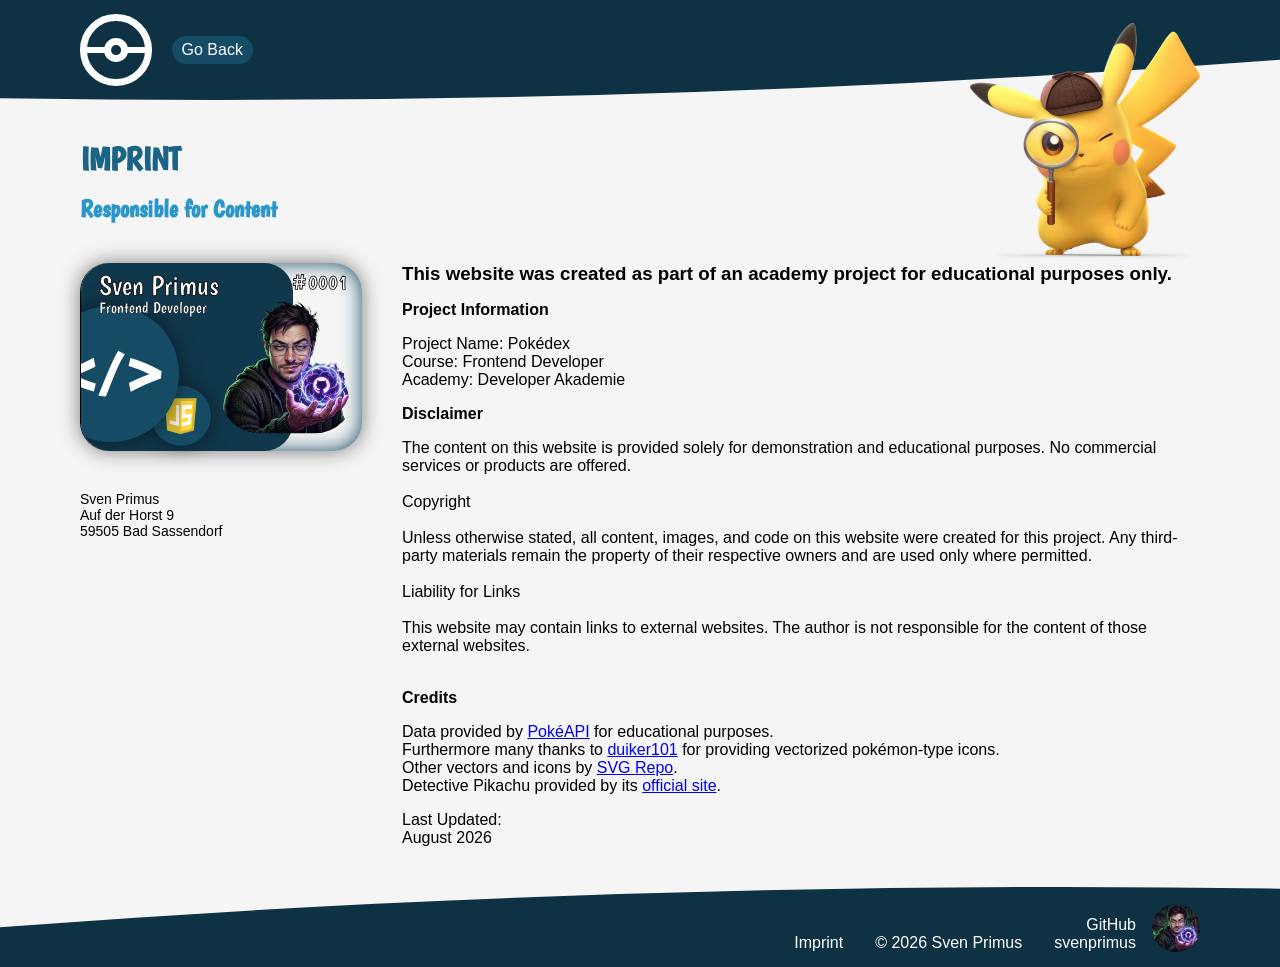
==== commit e4bf70bd: "more credits" ====
--- a/imprint.html
+++ b/imprint.html
@@ -103,9 +103,16 @@
 
                     <p>
                         Data provided by <a href="https://pokeapi.co/" target="_blank">PokéAPI</a> for educational
-                        purposes. Furthermore many thanks to
+                        purposes.
+                        <br />
+                        Furthermore many thanks to
                         <a href="https://github.com/duiker101/pokemon-type-svg-icons" target="_blank">duiker101</a> for
                         providing vectorized pokémon-type icons.
+                        <br />
+                        Other vectors and icons by <a href="https://www.svgrepo.com" target="_blank">SVG Repo</a>.
+                        <br />
+                        Detective Pikachu provided by its
+                        <a href="https://detectivepikachu.pokemon.com/" target="_blank">official site</a>.
                     </p>
                     <p>
                         Last Updated:<br />
